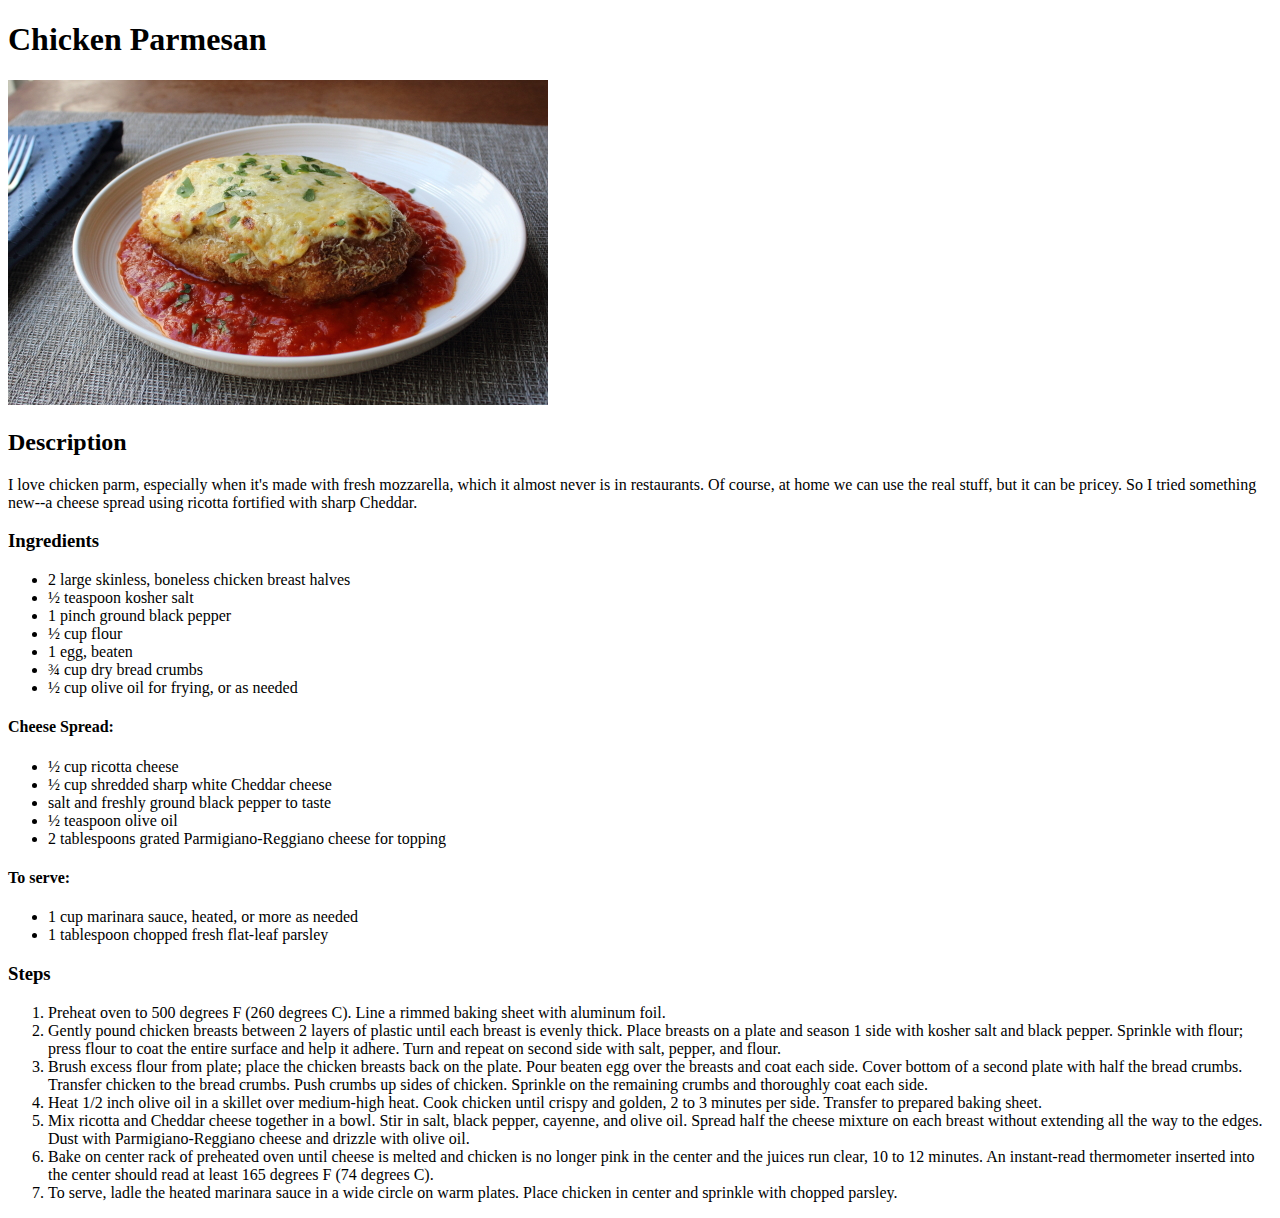
==== recipes/chicken-parmesan.html @ 2af1b216 "Third iteration of odin-recipes. Tightened up layout in all html files. Created chicken-parmesan.htm" ====
<!DOCTYPE html>
<html lang="en">
<head>
    <meta charset="UTF-8">
    <meta name="viewport" content="width=device-width, initial-scale=1.0">
    <title>Chicken Parmesan</title>
</head>
<body>
    <h1>Chicken Parmesan</h1>
    <img src="../images/chicken-parmesan.png" alt="Chicken Parmesan">
    <h2>Description</h2>
    <p>I love chicken parm, especially when it's made with fresh mozzarella, which it almost never is in restaurants. Of course, at home we can use the real stuff, but it can be pricey. So I tried something new--a cheese spread using ricotta fortified with sharp Cheddar.</p>

    <h3>Ingredients</h3>
    <ul>
        <li>2 large skinless, boneless chicken breast halves</li>
        <li>½ teaspoon kosher salt</li>
        <li>1 pinch ground black pepper</li>
        <li>½ cup flour</li>
        <li>1 egg, beaten</li>
        <li>¾ cup dry bread crumbs</li>
        <li>½ cup olive oil for frying, or as needed</li>
    </ul>
    <h4>Cheese Spread:</h4>
    <ul>
        <li>½ cup ricotta cheese</li>
        <li>½ cup shredded sharp white Cheddar cheese</li>
        <li>salt and freshly ground black pepper to taste</li>
        <li>½ teaspoon olive oil</li>
        <li>2 tablespoons grated Parmigiano-Reggiano cheese for topping</li>
    </ul>
    <h4>To serve:</h4>
    <ul>
        <li>1 cup marinara sauce, heated, or more as needed</li>
        <li>1 tablespoon chopped fresh flat-leaf parsley</li>
    </ul>
    
    <h3>Steps</h3>
    <ol>
        <li>Preheat oven to 500 degrees F (260 degrees C). Line a rimmed baking sheet with aluminum foil.</li>
        <li>Gently pound chicken breasts between 2 layers of plastic until each breast is evenly thick. Place breasts on a plate and season 1 side with kosher salt and black pepper. Sprinkle with flour; press flour to coat the entire surface and help it adhere. Turn and repeat on second side with salt, pepper, and flour.</li>
        <li>Brush excess flour from plate; place the chicken breasts back on the plate. Pour beaten egg over the breasts and coat each side. Cover bottom of a second plate with half the bread crumbs. Transfer chicken to the bread crumbs. Push crumbs up sides of chicken. Sprinkle on the remaining crumbs and thoroughly coat each side.</li>
        <li>Heat 1/2 inch olive oil in a skillet over medium-high heat. Cook chicken until crispy and golden, 2 to 3 minutes per side. Transfer to prepared baking sheet.</li>
        <li>Mix ricotta and Cheddar cheese together in a bowl. Stir in salt, black pepper, cayenne, and olive oil. Spread half the cheese mixture on each breast without extending all the way to the edges. Dust with Parmigiano-Reggiano cheese and drizzle with olive oil.</li>
        <li>Bake on center rack of preheated oven until cheese is melted and chicken is no longer pink in the center and the juices run clear, 10 to 12 minutes. An instant-read thermometer inserted into the center should read at least 165 degrees F (74 degrees C).</li>
        <li>To serve, ladle the heated marinara sauce in a wide circle on warm plates. Place chicken in center and sprinkle with chopped parsley.</li>
    </ol>
</body>
</html>
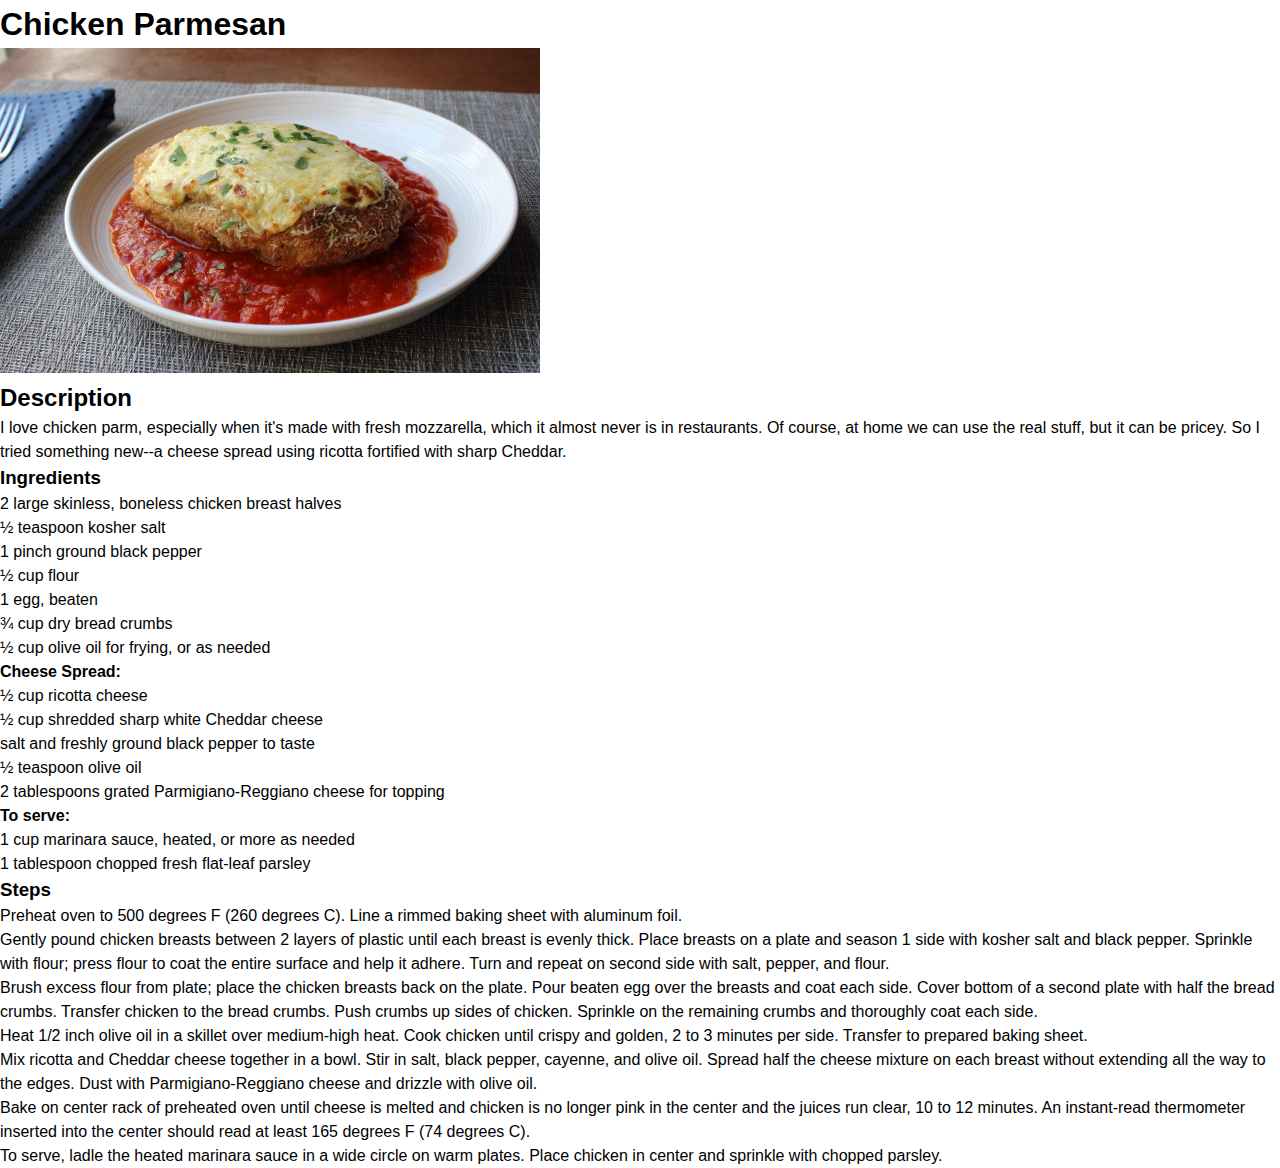
==== commit a3de87ff: "Added styles.css, implemented basic global styles and linked the external css file to all html files" ====
--- a/recipes/chicken-parmesan.html
+++ b/recipes/chicken-parmesan.html
@@ -3,6 +3,7 @@
 <head>
     <meta charset="UTF-8">
     <meta name="viewport" content="width=device-width, initial-scale=1.0">
+    <link rel="stylesheet" type="text/css" href="../css/styles.css">
     <title>Chicken Parmesan</title>
 </head>
 <body>
--- a/css/styles.css
+++ b/css/styles.css
@@ -0,0 +1,9 @@
+* {
+    font-family: Arial, Helvetica, sans-serif;
+    background-color: white;
+    color: black;
+    line-height: 1.5;
+    margin: 0;
+    padding: 0;
+    box-sizing: border-box;
+}
